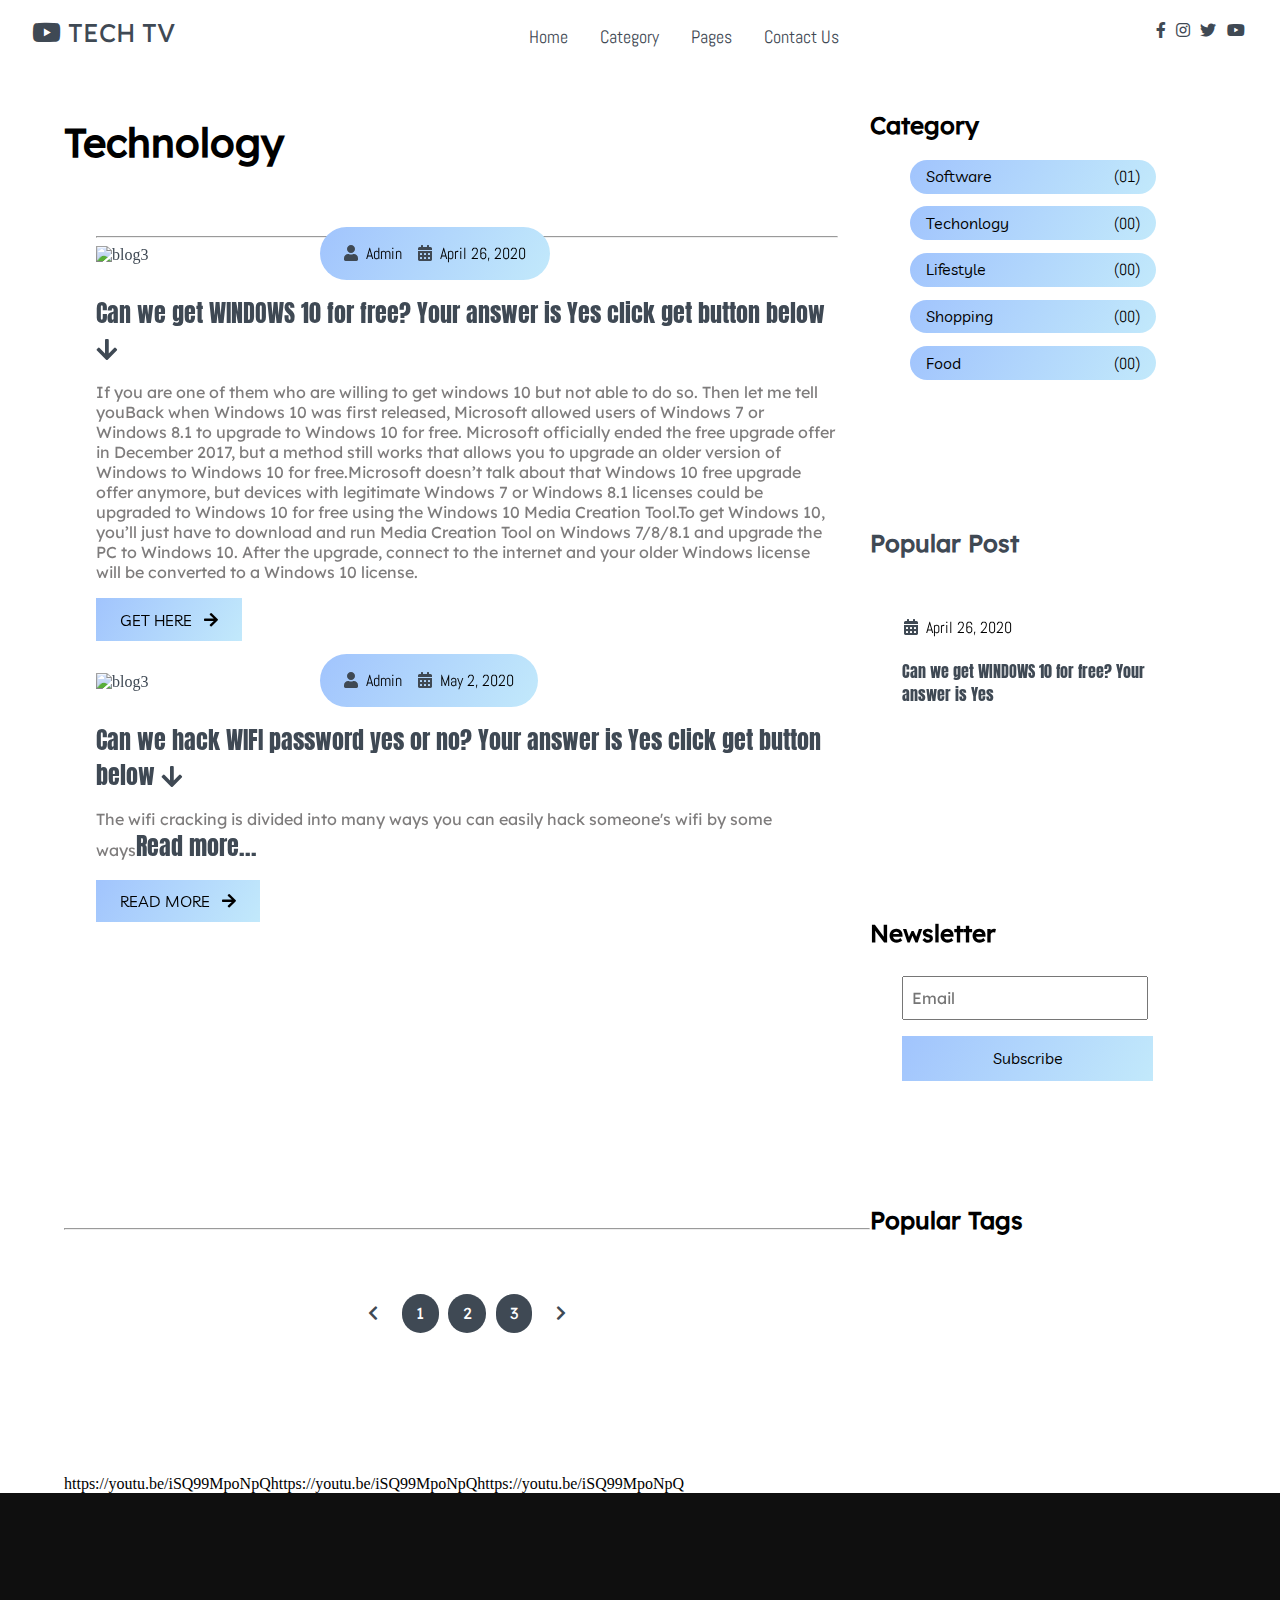
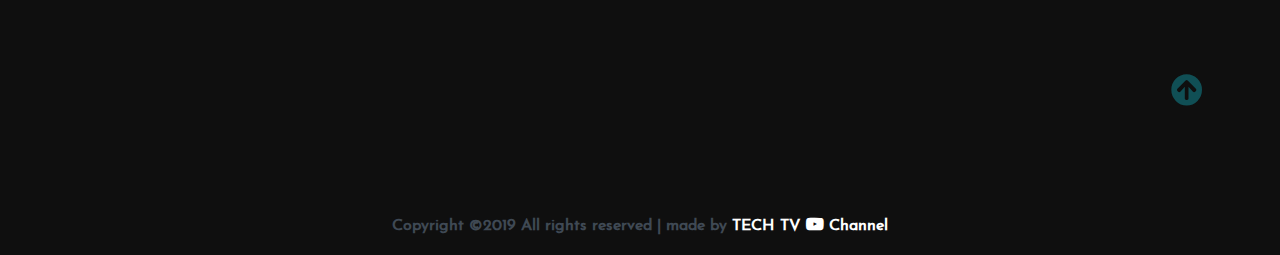
==== techno.html @ c1e2fd42 "Add files via upload" ====
<!DOCTYPE html>
<html lang="en">

<head>
    <meta charset="UTF-8">
    <meta name="viewport" content="width=device-width, initial-scale=1.0">
    <meta http-equiv="X-UA-Compatible" content="ie=edge">
    <title>TECH TV</title>

    <!-- Font Awesome Icons -->
    <link rel="stylesheet" href="./css/all.css">


    <!-- --------- Owl-Carousel ------------------->
    <link rel="stylesheet" href="./css/owl.carousel.min.css">
    <link rel="stylesheet" href="./css/owl.theme.default.min.css">

    <!-- ------------ AOS Library ------------------------- -->
    <link rel="stylesheet" href="./css/aos.css">

    <!-- Custom Style   -->
    <link rel="stylesheet" href="./css/Style.css">

</head>

<body>

    <!-- ----------------------------  Navigation ---------------------------------------------- -->

    <nav class="nav">
        <div class="nav-menu flex-row">
            <div class="nav-brand">
                <a href="#" class="text-gray"><i class="fab fa-youtube"></i> TECH TV</a>
            </div>
            <div class="toggle-collapse">
                <div class="toggle-icons">
                    <i class="fas fa-bars"></i>
                </div>
            </div>
            <div>
                <ul class="nav-items">
                    <li class="nav-link">
                        <a href="index.html">Home</a>
                    </li>
                    <li class="nav-link">
                        <a href="pgcategory.html">Category</a>
                    </li>
                    <li class="nav-link">
                        <a href="pages.html">Pages</a>
                    </li>
                    <li class="nav-link">
                        <a onClick="parent.location='contact.html'">Contact Us</a>
                    </li>
                </ul>
            </div>
            <div class="social text-gray">
                <a href="https://www.youtube.com/channel/UCto53QvoQW19pXs4iNYFeyg"><i class="fab fa-facebook-f"></i></a>
                <a href="https://www.youtube.com/channel/UCto53QvoQW19pXs4iNYFeyg"><i class="fab fa-instagram"></i></a>
                <a href="https://www.youtube.com/channel/UCto53QvoQW19pXs4iNYFeyg"><i class="fab fa-twitter"></i></a>
                <a href="https://www.youtube.com/channel/UCto53QvoQW19pXs4iNYFeyg"><i class="fab fa-youtube"></i></a>
            </div>
        </div>
    </nav>

    <!-- ------------x---------------  Navigation --------------------------x------------------- -->

    <!----------------------------- Main Site Section ------------------------------>

    <main>

        <!-- ---------------------- Site Content -------------------------->

        <section class="container">
            <div class="site-content">
                <div class="posts">
                    <h1>Technology</h1>
                    <div class="post-content" data-aos="zoom-in" data-aos-delay="200">
                        <div class="post-image">
                            <h1></h1>
                            <hr>
                            <div>
                                <a href="blogpg1.html"><img src="assets\Blog-post\photos\ph1.png" class="img" alt="blog3" height=420 width=700></a>
                            </div>
                            <div class="post-info flex-row">
                                <span><i class="fas fa-user text-gray"></i>&nbsp;&nbsp;Admin</span>
                                <span><i class="fas fa-calendar-alt text-gray"></i>&nbsp;&nbsp;April 26, 2020</span>
                            </div>
                        </div>
                        <div class="post-title">
                            <a href="blogspot1.html">Can we get WINDOWS 10 for free?                                
                                Your answer is Yes click get button below <i class="fas fa-arrow-down"></i>
                            </a>
                            <p>If you are one of them who are willing to get windows 10 but not able to do so. Then let me tell youBack when Windows 10 was first released, Microsoft allowed users of Windows 7 or Windows 8.1 to upgrade to Windows 10 for free. Microsoft officially ended the free upgrade offer in December 2017, but a method still works that allows you to upgrade an older version of Windows to Windows 10 for free.Microsoft doesn’t talk about that Windows 10 free upgrade offer anymore, but devices with legitimate Windows 7 or Windows 8.1 licenses could be upgraded to Windows 10 for free using the Windows 10 Media Creation Tool.To get Windows 10, you’ll just have to download and run Media Creation Tool on Windows 7/8/8.1 and upgrade the PC to Windows 10. After the upgrade, connect to the internet and your older Windows license will be converted to a Windows 10 license.
                            </p>
                            <button class="btn post-btn">GET HERE &nbsp; <i onClick="parent.location='blogspot1.html'" class="fas fa-arrow-right"></i></button>
                        </div>
                    </div>
                    <div class="post-content" data-aos="zoom-in" data-aos-delay="200">
                        <div class="post-image">
                            <div>
                                <a href="wifi1.html"><img src="assets\Blog-post\photos2\HAR.jpg" class="img" alt="blog3" height=420 width=100></a>
                            </div>
                            <div class="post-info flex-row">
                                <span><i class="fas fa-user text-gray"></i>&nbsp;&nbsp;Admin</span>
                                <span><i class="fas fa-calendar-alt text-gray"></i>&nbsp;&nbsp;May 2, 2020</span>
                            </div>
                        </div>
                        <div class="post-title">
                            <a href="wifi1.html">Can we hack WIFI password yes or no?                                
                                Your answer is Yes click get button below <i class="fas fa-arrow-down"></i>
                            </a>
                            <p>The wifi cracking is divided into many ways you can easily hack someone's wifi by some ways<a href="wifi1.html">Read more...</a>
                            </p>
                            <button class="btn post-btn">READ MORE &nbsp; <i onClick="parent.location='blogpg1.html'" class="fas fa-arrow-right"></i></button>
                        </div>
                    </div>
                    <div class="post-content" data-aos="zoom-in" data-aos-delay="200">
                        <div class="post-image">
                            <div>
                                <a href="phone1.html"><img src="assets\Blog-post\photos2\Har1.jpg" class="img" alt="blog3" height=420 width=700></a>
                            </div>
                            <div class="post-info flex-row">
                                <span><i class="fas fa-user text-gray"></i>&nbsp;&nbsp;Admin</span>
                                <span><i class="fas fa-calendar-alt text-gray"></i>&nbsp;&nbsp;May 2, 2020</span>
                            </div>
                        </div>
                        <div class="post-title">
                            <a href="phone1.html">Is it possible to enter someone's wifi without password. Yes it is click below to read more. <i class="fas fa-arrow-down"></i>
                            </a>
                            <p>If you want to enter someone's wifi router without password then let me tell you that there is a <a href="phone1.html">READ MORE</a>
                            </p>
                            <button class="btn post-btn">READ MORE &nbsp; <i onClick="parent.location='blogpg1.html'" class="fas fa-arrow-right"></i></button>
                        </div>
                    </div>
                    <hr>
                    <div class="pagination flex-row">
                        <a href="#"><i class="fas fa-chevron-left"></i></a>
                        <a href="#" class="pages">1</a>
                        <a href="#" class="pages">2</a>
                        <a href="#" class="pages">3</a>
                        <a href="#"><i class="fas fa-chevron-right"></i></a>
                    </div>
                </div>
                <aside class="sidebar">
                    <div class="category">
                        <h2>Category</h2>
                        <ul class="category-list">
                            <li class="list-items" data-aos="fade-left" data-aos-delay="100">
                                <a href="software.html">Software</a>
                                <span>(01)</span>
                            </li>
                            <li class="list-items" data-aos="fade-left" data-aos-delay="200">
                                <a href="techno.html">Techonlogy</a>
                                <span>(00)</span>
                            </li>
                            <li class="list-items" data-aos="fade-left" data-aos-delay="300">
                                <a href="#">Lifestyle</a>
                                <span>(00)</span>
                            </li>
                            <li class="list-items" data-aos="fade-left" data-aos-delay="400">
                                <a href="#">Shopping</a>
                                <span>(00)</span>
                            </li>
                            <li class="list-items" data-aos="fade-left" data-aos-delay="500">
                                <a href="#">Food</a>
                                <span>(00)</span>
                            </li>
                        </ul>
                    </div>
                    <div class="popular-post">
                        <a href="explore.html"><h2>Popular Post</h2></a>
                        <div class="post-content" data-aos="flip-up" data-aos-delay="200">
                            <div class="post-image">
                                <div>
                                    <a href="blogpg1.html"><img src="assets\Blog-post\photos\ph1.png" class="img" alt="blog3" height=150 width=700></a>
                                </div>
                                <div class="post-info flex-row">
                                    <span><i class="fas fa-calendar-alt text-gray"></i>&nbsp;&nbsp;April 26,
                                        2020</span>
                                </div>
                            </div>
                            <div class="post-title">
                                <a href=".html">Can we get WINDOWS 10 for free?                                
                                    Your answer is Yes                                </a>
                            </div>
                        </div>
                    </div>
                    <div class="newsletter" data-aos="fade-up" data-aos-delay="300">
                        <h2>Newsletter</h2>
                        <div class="form-element">
                            <a href="https://mail.google.com/mail/u/0/#inbox?compose=CllgCJqVwsLLjqBwRFVtNdWXpFhHjJGbKjfvdHGJVKjGHMVhQchTKXXGhdcqsZzFTvgjCFXBcBV"><input type="text" class="input-element" placeholder="Email"></a>
                            <a href="https://mail.google.com/mail/u/0/#inbox?compose=CllgCJqVwsLLjqBwRFVtNdWXpFhHjJGbKjfvdHGJVKjGHMVhQchTKXXGhdcqsZzFTvgjCFXBcBV"><button class="btn form-btn">Subscribe</button></a>
                        </div>
                    </div>
                    <div class="popular-tags">
                        <h2>Popular Tags</h2>
                        <div class="tags flex-row">
                            <span class="tag" data-aos="flip-up" data-aos-delay="100"><a href="software.html"></a>Software</span>
                            <span class="tag" data-aos="flip-up" data-aos-delay="200"><a href="#">technology</a></span>
                            <span class="tag" data-aos="flip-up" data-aos-delay="300"><a href="#">travel</a></span>
                            <span class="tag" data-aos="flip-up" data-aos-delay="400"><a href="#">illustration</a></span>
                            <span class="tag" data-aos="flip-up" data-aos-delay="500"><a href="#">design</a></span>
                            <span class="tag" data-aos="flip-up" data-aos-delay="600"><a href="#">lifestyle</a></span>
                            <span class="tag" data-aos="flip-up" data-aos-delay="700"><a href="#">love</a></span>
                            <span class="tag" data-aos="flip-up" data-aos-delay="800"><a href="#">project</a></span>
                        </div>
                    </div>
                </aside>
            </div>https://youtu.be/iSQ99MpoNpQhttps://youtu.be/iSQ99MpoNpQhttps://youtu.be/iSQ99MpoNpQ
        </section>

        <!-- -----------x---------- Site Content -------------x------------>

    </main>

    <!---------------x------------- Main Site Section ---------------x-------------->


    <!-- --------------------------- Footer ---------------------------------------- -->

    <footer class="footer">
        <div class="container">
            <div class="about-us" data-aos="fade-right" data-aos-delay="200">
                <h2>About us</h2>
                <p>TECH TV is a technology based channel made for technical entertainment and knowledge. We are the group of Technicians and want to make best for the public.
                </p>
            </div>
            <div class="newsletter" data-aos="fade-right" data-aos-delay="200">
                <h2>Newsletter</h2>
                <p>Stay update with our latest</p>
                <div class="form-element">
                    <a href="https://mail.google.com/mail/u/0/#inbox?compose=CllgCJqVwsLLjqBwRFVtNdWXpFhHjJGbKjfvdHGJVKjGHMVhQchTKXXGhdcqsZzFTvgjCFXBcBV"><a href="https://mail.google.com/mail/u/0/#inbox?compose=CllgCJqVwsLLjqBwRFVtNdWXpFhHjJGbKjfvdHGJVKjGHMVhQchTKXXGhdcqsZzFTvgjCFXBcBV"><input type="text" placeholder="Email"><span><i class="fas fa-chevron-right"></i></span></a></a>
                </div>
            </div>
            <div class="instagram" data-aos="fade-left" data-aos-delay="200">
                <h2>Instagram</h2>
                <div class="flex-row">
                    <img src="./assets/instagram/thumb-card3.png" alt="insta1">
                    <img src="./assets/instagram/thumb-card4.png" alt="insta2">
                    <img src="./assets/instagram/thumb-card5.png" alt="insta3">
                </div>
                <div class="flex-row">
                    <img src="./assets/instagram/thumb-card6.png" alt="insta4">
                    <img src="./assets/instagram/thumb-card7.png" alt="insta5">
                    <img src="./assets/instagram/thumb-card8.png" alt="insta6">
                </div>
            </div>
            <div class="follow" data-aos="fade-left" data-aos-delay="200">
                <h2>Follow us</h2>
                <p>Let us be Social</p>
                <div>
                    <i class="fab fa-facebook-f"></i>
                    <i class="fab fa-twitter"></i>
                    <i class="fab fa-instagram"></i>
                    <a href="https://www.youtube.com/channel/UCto53QvoQW19pXs4iNYFeyg"><i class="fab fa-youtube"></i></a>
                </div>
            </div>
        </div>
        <div class="rights flex-row">
            <h4 class="text-gray">
                Copyright ©2019 All rights reserved | made by
                <a href="https://www.youtube.com/channel/UCto53QvoQW19pXs4iNYFeyg" target="_black">TECH TV <i class="fab fa-youtube"></i>
                    Channel</a>
            </h4>
        </div>
        <div class="move-up">
            <span><i class="fas fa-arrow-circle-up fa-2x"></i></span>
        </div>
    </footer>

    <!-- -------------x------------- Footer --------------------x------------------- -->

    <!-- Jquery Library file -->
    <script src="./js/Jquery3.4.1.min.js"></script>

    <!-- --------- Owl-Carousel js ------------------->
    <script src="./js/owl.carousel.min.js"></script>

    <!-- ------------ AOS js Library  ------------------------- -->
    <script src="./js/aos.js"></script>

    <!-- Custom Javascript file -->
    <script src="./js/main.js"></script>
</body>

</html>
---- css/Style.css ----
@import url('../css/fonts.css');


html, body{
    margin: 0%;
    box-sizing: border-box;
    overflow-x: hidden;
}

:root{

    /*      Theme colors        */
    --text-gray: #3f4954;
    --text-light : #686666da;
    --bg-color: #0f0f0f;
    --white: #ffffff;
    --midnight: #104f55;

    /* gradient color   */
    --sky: linear-gradient(120deg, #a1c4fd 0%, #c2e9fb 100%);

    /*      theme font-family   */
    --Abel: 'Abel', cursive;
    --Anton: 'Anton', cursive;
    --Josefin : 'Josefin', cursive;
    --Lexend: 'Lexend', cursive;
    --Livvic : 'Livvic', cursive;
}


/* ---------------- Global Classes ---------------*/

a{
    text-decoration: none;
    color: var(--text-gray);
}

.flex-row{
    display: flex;
    flex-direction: row;    
    flex-wrap: wrap;
}

ul{
    list-style-type: none;
}

h1{
    font-family: var(--Lexend);
    font-size: 2.5rem;
}

h2{
    font-family: var(--Lexend);
}

h3{
    font-family: var(--Abel);
    font-size: 1.3rem;
}

button.btn{
    border: none;
    border-radius: 2rem;
    padding: 1rem 3rem;
    font-size: 1rem;
    font-family: var(--Livvic);
    cursor: pointer;
}

span{
    font-family: var(--Abel);
}

.container{
    margin: 0 5vw;
}

.text-gray{
    color: var(--text-gray);
}

p{
    font-family: var(--Lexend);
    color: var(--text-light);
}

/* ------x------- Global Classes -------x-------*/

/* --------------- navbar ----------------- */

.nav{
    background: white;
    padding: 0 2rem;
    height: 0rem;
    min-height: 10vh;
    overflow: hidden;
    transition: height 1s ease-in-out;
}

.nav .nav-menu{    
    justify-content: space-between;
}

.nav .toggle-collapse{
    position: absolute;
    top: 0%;
    width: 90%;
    cursor: pointer;
    display: none;
}

.nav .toggle-collapse .toggle-icons{
    display: flex;
    justify-content: flex-end;
    padding: 1.7rem 0;
}

.nav .toggle-collapse .toggle-icons i{
    font-size: 1.4rem;
    color: var(--text-gray);
}

.collapse{
    height: 30rem;
}

.nav .nav-items{
    display: flex;
    margin: 0;
}

.nav .nav-items .nav-link{
    padding: 1.6rem 1rem;
    font-size: 1.1rem;
    position: relative;
    font-family: var(--Abel);
    font-size: 1.1rem;
}

.nav .nav-items .nav-link:hover{
    background-color: var(--midnight);
}

.nav .nav-items .nav-link:hover a{
    color: var(--white);
}

.nav .nav-brand a{
    font-size: 1.6rem;
    padding: 1rem 0;
    display: block;
    font-family: var(--Lexend);
    font-size: 1.6rem;
}

.nav .social{
    padding: 1.4rem 0
}

.nav .social i{
    padding: 0 .2rem;
}

.nav .social i:hover{
    color: #a1c4cf;
}

/* -------x------- navbar ---------x------- */


/* ----------------- Main Content----------- */

/* --------------- Site title ---------------- */
main .site-title{
    background: url('../assets/Background-image.png');
    background-size: cover;
    height: 110vh;
    display: flex;
    justify-content: center;
}

main .site-title .site-background{
    padding-top: 25rem;
    text-align: center;
    color: var(--white);
}

main .site-title h1, h3{
    margin: .3rem;
}

main .site-title .btn{
    margin: 1.8rem;
    background: var(--sky);
}

main .site-title .btn:hover{
    background: transparent;
    border: 1px solid var(--white);
    color: var(--white);
}

/* --------x------ Site title --------x------- */

/* --------------- Blog Carousel ------------ */

main .blog{
    background: url('../assets/Abract01.png');
    background-repeat: no-repeat;
    background-position: right;
    height: 100vh;
    width: 100%;
    background-size: 65%;
}

main .blog .blog-post{
    padding-top: 6rem;
}

main .blog-post .blog-content{
    display: flex;
    flex-direction: column;
    text-align: center;
    width: 80%;
    margin: 3rem 2rem;
    box-shadow: 0 15px 20px rgba(0, 0, 0, 0.2);
}

main .blog-content .blog-title{
    padding: 2rem 0;
}

main .blog-content .btn-blog{
    padding: .7rem 2rem;
    background: var(--sky);
    margin: .5rem;
}

main .blog-content span{
    display: block;
}

section .container .owl-nav{
    position: absolute;
    top: 0%;
    margin: 0 auto;
    width: 100%;
}

.owl-nav .owl-prev .owl-nav-prev,
.owl-nav .owl-next .owl-nav-next{
    color: var(--text-gray);
    background: transparent;
    font-size: 2rem;
}

.owl-theme .owl-nav [class*='owl-']:hover{
    background: transparent;
    color: var(--midnight);
}

.owl-theme .owl-nav [class*='owl-']{
    outline: none;
}


/* -------x------- Blog Carousel -----x------ */

/* ---------------- Site Content ----------------*/

main .site-content{
    display: grid;
    grid-template-columns: 70% 30%;
}

main .post-content{
    width: 100%;
    
}

main .site-content .post-content > .post-image, .post-title{
    padding: 1rem 2rem;
    position: relative;
}

main .site-content .post-content > .post-image .post-info{
    background: var(--sky);
    padding: 1rem;
    position: absolute;
    bottom: 0%;
    left: 20vw;
    border-radius: 3rem;
}

main .site-content .post-content > .post-image > div{
    overflow: hidden;
}

main .site-content .post-content > .post-image .img{
    width: 100%;
    transition: all 1s ease;
}

main .site-content .post-content > .post-image .img:hover{
    transform: scale(1.3);
}

main .site-content .post-content > .post-image .post-info span{
    margin: 0 .5rem;
}

main .post-content .post-title a{
    font-family: var(--Anton);
    font-size: 1.5rem;
}

.site-content .post-content .post-title .post-btn{
    border-radius: 0;
    padding: .7rem 1.5rem;
    background: var(--sky);
}

.site-content .pagination{
    justify-content: center;
    color: var(--text-gray);
    margin: 4rem 0;
}

.site-content .pagination a{
    padding: .6rem .9rem;
    border-radius: 2rem;
    margin: 0 .3rem;
    font-family: var(--Lexend);
}

.site-content .pagination .pages{
    background: var(--text-gray);
    color: var(--white);
}

/* -------x-------- Site Content --------x-------*/



/* --------------- Sidebar ----------------------- */

.site-content > .sidebar .category-list{
    font-family: var(--Livvic);   
}

.site-content > .sidebar .category-list .list-items{
    background: var(--sky);
    padding: .4rem 1rem;
    margin: .8rem 0;
    border-radius: 3rem;
    width: 70%;
    display: flex;
    justify-content: space-between;
}

.site-content > .sidebar .category-list .list-items a{
    color:  black;
}

.site-content .sidebar .popular-post .post-content{
    padding: 1rem 0;
}

.site-content .sidebar .popular-post h2{
    padding-top: 8rem;
}

.site-content .sidebar .popular-post .post-info{
    padding: .4rem .1rem !important;
    bottom: 0rem !important;
    left: 1.5rem !important;
    border-radius: 0rem !important;
    background: white !important;
}

.site-content .sidebar .popular-post .post-title a{
    font-size: 1rem;
}

.site-content .sidebar .newsletter{
    padding-top: 10rem;
}

.site-content .sidebar .newsletter .form-element{
    padding: .5rem 2rem;
}

.site-content .sidebar .newsletter .input-element{
    width: 80%;
    height: 1.9rem;
    padding: .3rem .5rem;
    font-family: var(--Lexend);
    font-size: 1rem;
}

.site-content .sidebar .newsletter .form-btn{
    border-radius: 0;
    padding: .8rem 32%;
    margin: 1rem 0;
    background: var(--sky);
}

.site-content .sidebar .popular-tags{
    padding: 5rem 0;
}

.site-content .sidebar .popular-tags .tags .tag{
    background: var(--sky);
    padding: .4rem 1rem;
    border-radius: 3rem;
    margin: .4rem .6rem;
}


/* -------x------- Sidebar -----------x----------- */

/* ---------x------- Main Content -----x----- */


/* ----------------- Footer --------------------- */

footer.footer{
    height: 100%;
    background: var(--bg-color);
    position: relative;
}

footer.footer .container{
    display: grid;
    grid-template-columns: repeat(4, 1fr);
}

footer.footer .container > div{
    flex-grow: 1;
    flex-basis: 0;
    padding: 3rem .9rem;
}

footer.footer .container h2{
    color: var(--white);
}

footer.footer .newsletter .form-element{
    background: black;
    display: inline-block;
}

footer.footer .newsletter .form-element input{
    padding: .5rem .7rem;
    border: none;
    background: transparent;
    color: white;
    font-family: var(--Josefin);
    font-size: 1rem;
    width: 74%;
}

footer.footer .newsletter .form-element span{
    background: var(--sky);
    padding: .5rem .7rem;
    cursor: pointer;
}

footer.footer .instagram div > img{
    display: inline-block;
    width: 25%;
    height: 50%;
    margin: .3rem .4rem;
}

footer.footer .follow div i{
    color: var(--white);
    padding: 0 .4rem;
}

footer.footer .rights{
    justify-content: center;
    font-family: var(--Josefin);
}

footer.footer .rights h4 a{
    color: var(--white);
}

footer.footer .move-up{
    position: absolute;
    right: 6%;
    top: 50%;
}

footer.footer .move-up span{
    color: var(--midnight);
}

footer.footer .move-up span:hover{
    color: var(--white);
    cursor: pointer;
}

/* ---------x------- Footer ----------x---------- */

/*              Viewport less then or equal to 1130px            */

@media only screen and (max-width: 1130px){
    .site-content .post-content > .post-image .post-info{
        left: 2rem !important;
        bottom: 1.2rem !important;
        border-radius: 0% !important;
    }

    .site-content .sidebar .popular-post .post-info{
        display: none !important;
    }

    footer.footer .container{
        grid-template-columns: repeat(2, 1fr);
    }

}

/*      x       Viewport less then or equal to 1130px    x     */


/*              Viewport less then or equal to 750px            */

@media only screen and (max-width: 750px){
    .nav .nav-menu, .nav .nav-items{
        flex-direction: column;
    }

    .nav .toggle-collapse{
        display: initial;
    }

    main .site-content{
        grid-template-columns: 100%;
    }

    footer.footer .container{
        grid-template-columns: repeat(1, 1fr);
    }

}


/*        x      Viewport less then or equal to 750px       x     */


/*              Viewport less then or equal to 520px            */

@media only screen and (max-width: 520px){
    main .blog{
        height: 125vh;
    }

    .site-content .post-content > .post-image .post-info{
        display: none;
    }

    footer.footer .container > div{
        padding:  1rem .9rem !important;
    }

    footer .rights{
        padding: 0 1.4rem;
        text-align: center;
    }

    nav .toggle-collapse{
        width: 80% !important;
    }

}

/*        x      Viewport less then or equal to 520px       x     */
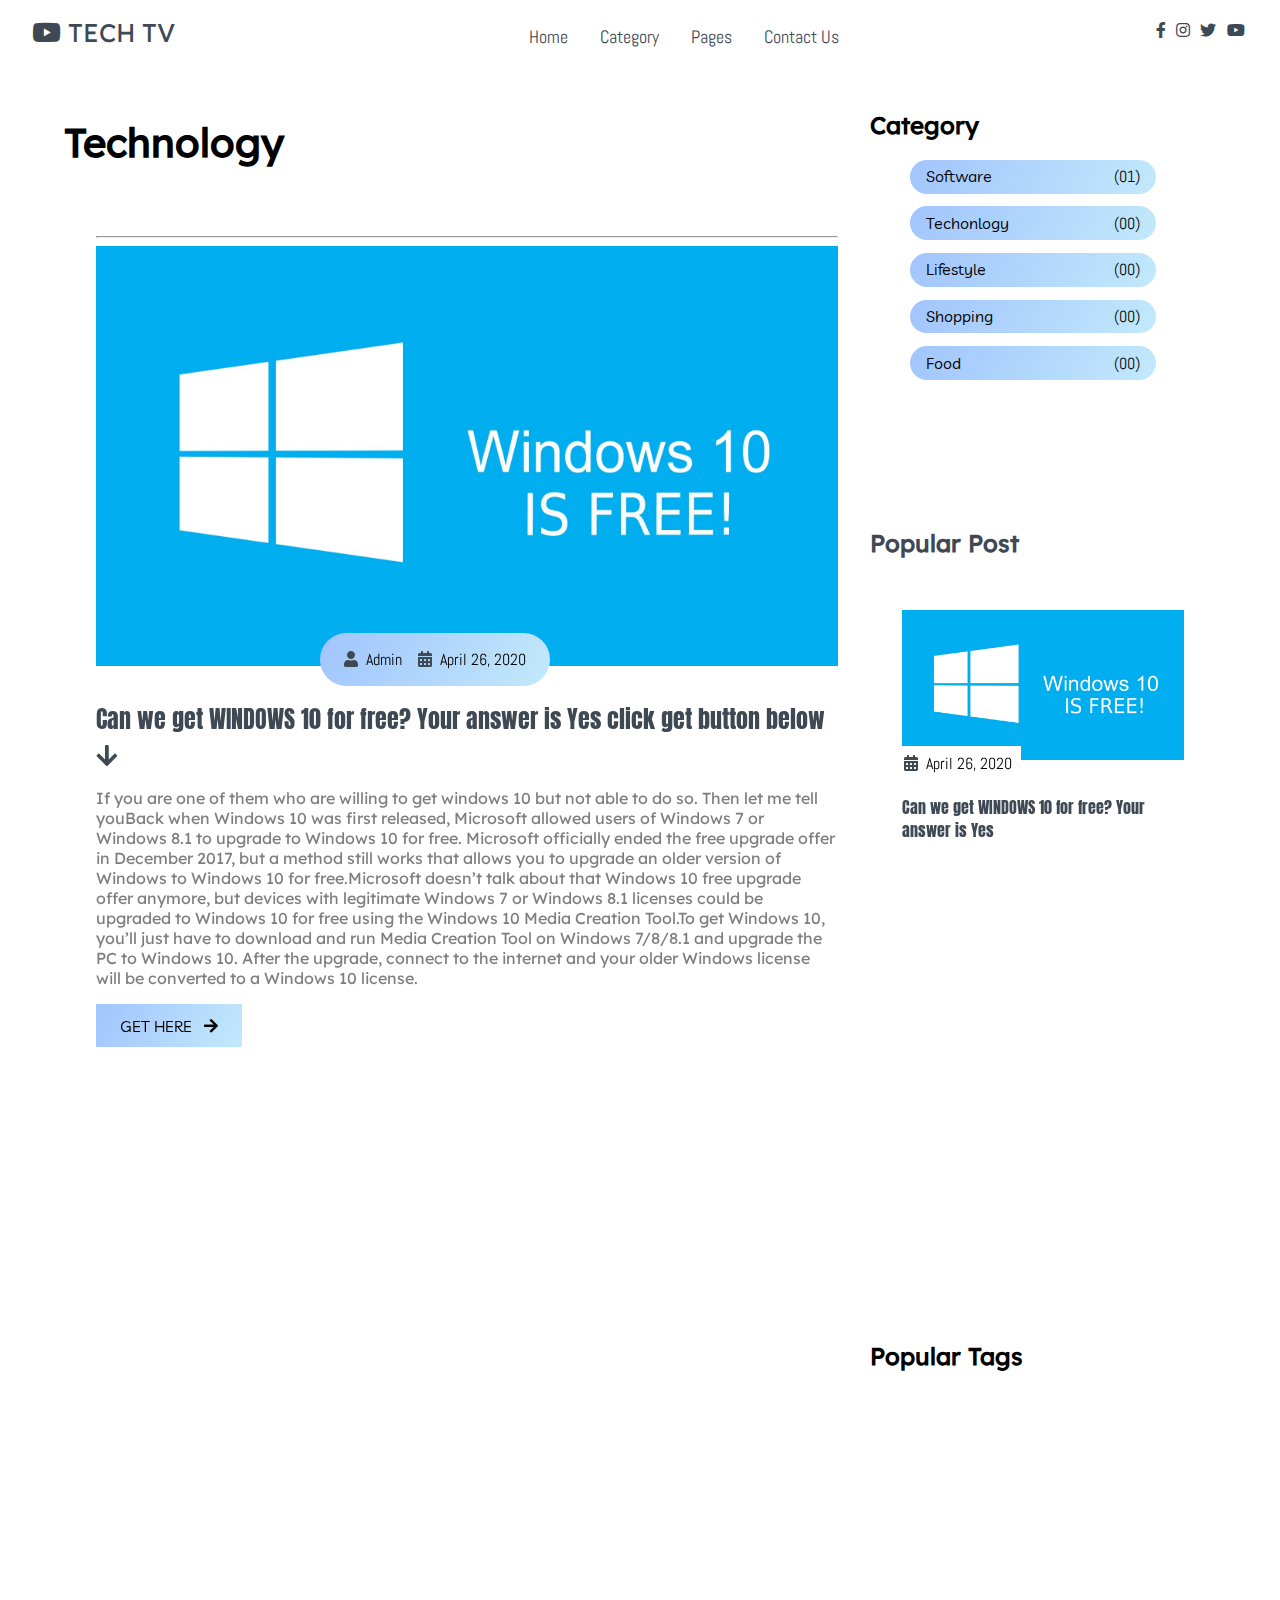
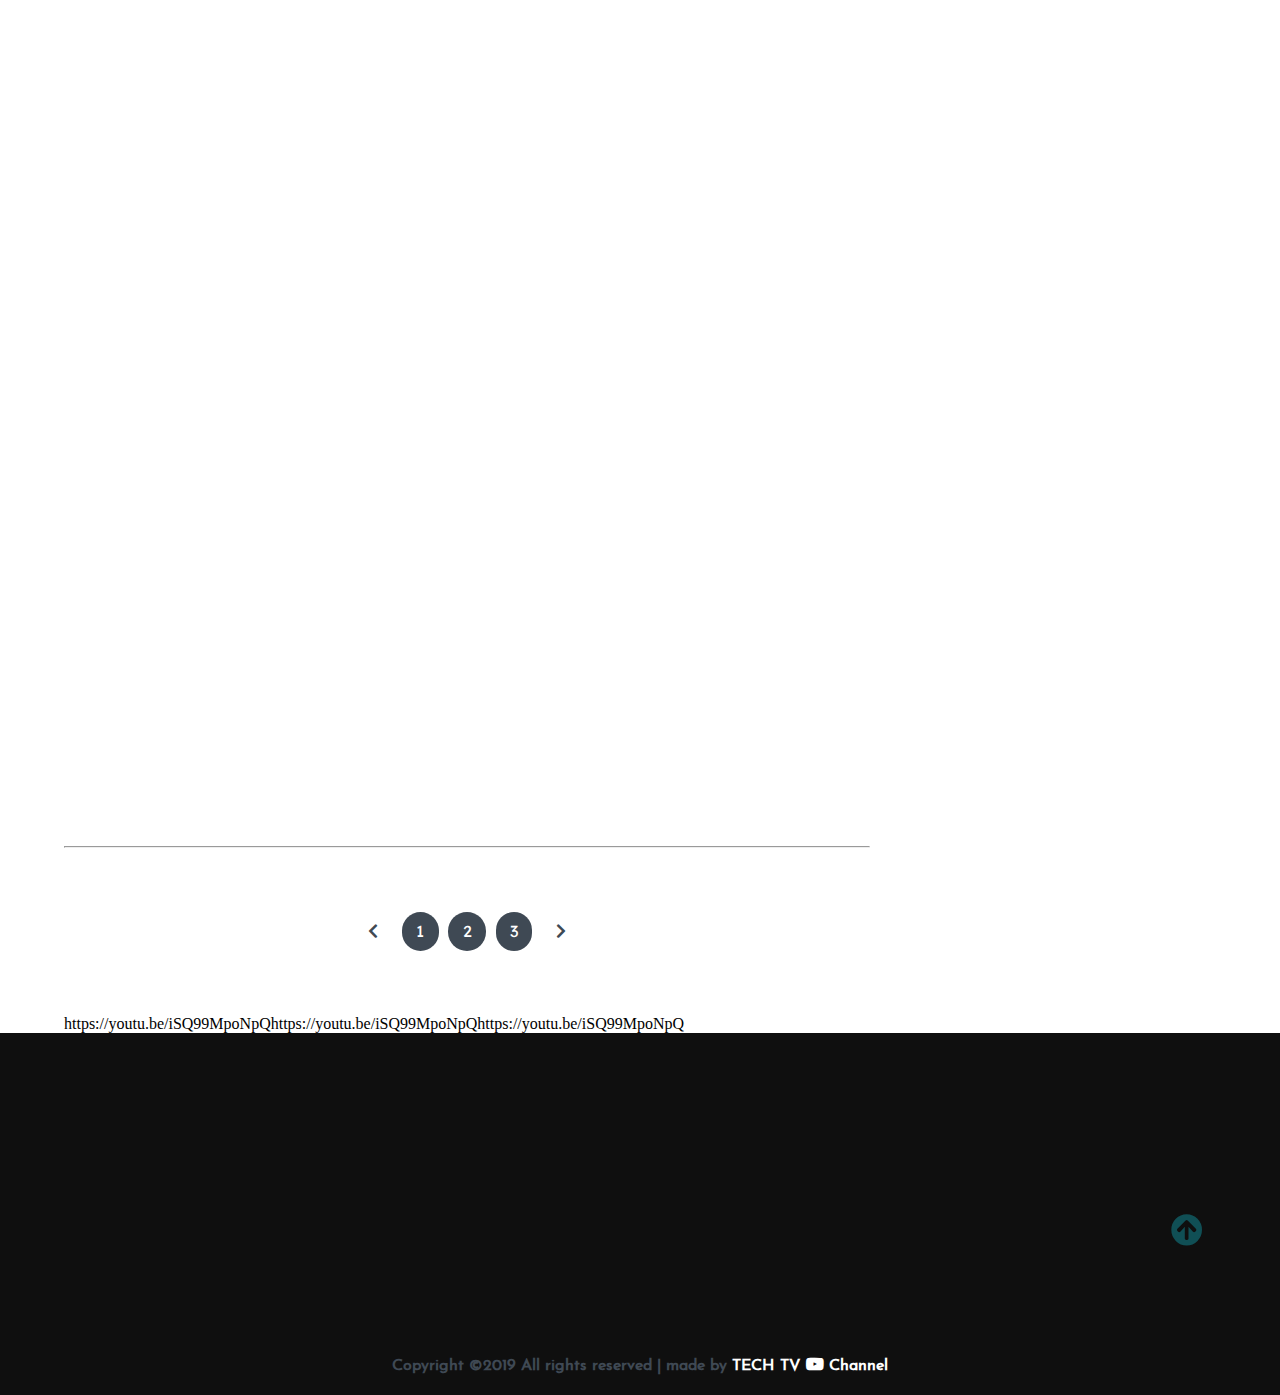
==== commit 45febb28: "Update techno.html" ====
--- a/techno.html
+++ b/techno.html
@@ -117,7 +117,7 @@
                     <div class="post-content" data-aos="zoom-in" data-aos-delay="200">
                         <div class="post-image">
                             <div>
-                                <a href="phone1.html"><img src="assets\Blog-post\photos2\Har1.jpg" class="img" alt="blog3" height=420 width=700></a>
+                                <a href="phone1.html"><img src="assets\Blog-post\photos2\HAR1.jpg" class="img" alt="blog3" height=420 width=700></a>
                             </div>
                             <div class="post-info flex-row">
                                 <span><i class="fas fa-user text-gray"></i>&nbsp;&nbsp;Admin</span>
@@ -283,4 +283,4 @@
     <script src="./js/main.js"></script>
 </body>
 
-</html>+</html>
